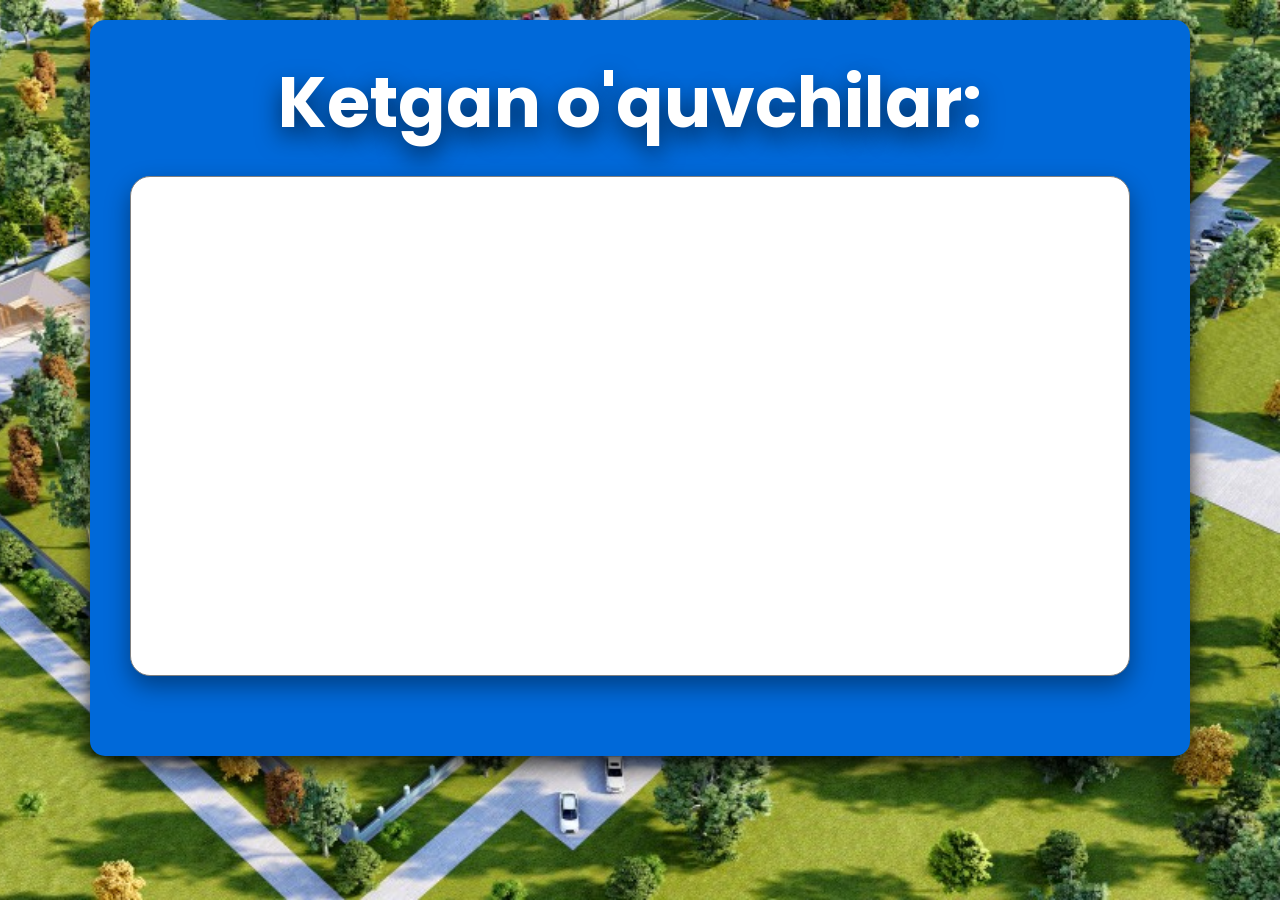
==== index.html @ 043543e6 "Change slider" ====
<!DOCTYPE html>
<html lang="en">
<head>
    <meta charset="UTF-8">
    <meta http-equiv="X-UA-Compatible" content="IE=edge">
    <meta name="viewport" content="width=device-width, initial-scale=1.0">
    <link rel="stylesheet" href="style.css">
    <link rel="icon" href="favicon.ico">
    <title>NamanganPM</title>
    <script src="jquery-3.4.1.js"></script>
    <style>
        body{
            margin-left: 50px;
            margin-right: 50px;
            padding-left: 40px;
            padding-top: 30px;
            padding-bottom: 60px;
            padding-right: 60px;
        }
        h1{
            font-size: 70px;
            margin-top: 0;
            padding-top: 0;
            text-shadow: 0 10px 25px rgba(0,0,0,0.6);
        }
        li{
            font-size: 25pt;
            margin-bottom: 10px;
        }
    </style>
</head>
<body>
    <h1>Ketgan o'quvchilar:</h1>
    <div class="page2">
        <br>
        <ul class="ready_students">
     </ul>
    </div>
    <script>
        function remove(el){
            var element = el;
            element.remove();
        }
            const list_of_students = document.querySelector(".ready_students")
        var students = JSON.parse(localStorage.getItem("ketgan"));
        if(students !== null){
        for(i=0; i<students.length; i++){
            var tag = document.createElement("li");
            var text = document.createTextNode(students[i]);
            tag.appendChild(text);
            var element = document.querySelector(".ready_students");
            element.appendChild(tag);
            tag.setAttribute("class", i);
        }
    }
    setInterval(function(){        
    location.reload();
    },5000);
    // document.querySelector('.ready_students').addEventListener('click', function(e) {if (e.target.tagName === 'LI') {
    //     e.target.style.visibility = "hidden";
    //     var students1 = JSON.parse(localStorage.getItem("students"));
    //     students1.splice(students.indexOf($(e.target).text()), 1);
    //     localStorage.setItem("students", JSON.stringify(students1));
    //     var ketganlar = JSON.parse(localStorage.getItem("ketgan"));
    //     ketganlar.push($(e.target).text());
    //     localStorage.setItem("ketgan", JSON.stringify(ketganlar));

    // }});
        
    </script>
    
</body>
</html>
---- style.css ----
@import url('https://fonts.googleapis.com/css2?family=Poppins:wght@400;500;600;700&display=swap');
*{
  margin: 0;
  padding: 0;
  box-sizing: border-box;
  font-family: 'Poppins', sans-serif;
}

html,body{
  display: grid;
  place-items: center;
}
body{
  background-color: rgba(0, 105, 217, 1);
  box-shadow: 0 10px 25px rgba(0,0,0,0.8);
  padding-left: 10%;
  padding-right: 10%;
  padding-bottom: 5%;
  border-radius: 15px;
  margin-top: 20px;
}
html{
  background-image: url("PMmodel.jpg");
  background-repeat: no-repeat;
  background-position: right top;
  background-attachment: fixed;
  background-size: cover;
}
::selection{
  color: #fff;
  background: #4285f4;
}
h1{
  text-align: center;
  margin-top: 70px;
  font-size: 60px;
  color: white;
  text-shadow: 0 10px 25px rgba(0,0,0,0.6);
}
h4{
  text-align: center;
  font-size: 25px;
  margin-top: 45px;
  text-shadow: 0 10px 25px rgba(0,0,0,0.6);
  color: white;

}
a{
  text-decoration: none;
  
}
.relash{
  display: inline-flex;
  background: #fff;
  height: 100px;
  width: 400px;
  align-items: center;
  justify-content: space-evenly;
  border-radius: 5px;
  padding: 20px 15px;
  box-shadow: 5px 5px 30px rgba(0,0,0,0.2);
  margin-top: 10px;
  margin-bottom: 20px;
}
.relash .option{
  background: #fff;
  height: 100%;
  width: 100%;
  display: flex;
  align-items: center;
  justify-content: space-evenly;
  margin: 0 10px;
  border-radius: 5px;
  cursor: pointer;
  padding: 0 10px;
  border: 2px solid lightgrey;
  transition: all 0.3s ease;
}
.relash .option .dot{
  height: 20px;
  width: 20px;
  background: #d9d9d9;
  border-radius: 50%;
  position: relative;
}
.relash .option .dot::before{
  position: absolute;
  content: "";
  top: 4px;
  left: 4px;
  width: 12px;
  height: 12px;
  background: #0069d9;
  border-radius: 50%;
  opacity: 0;
  transform: scale(1.5);
  transition: all 0.3s ease;
}
input[type="radio"]{
  display: none;
}
#option-1:checked:checked ~ .option-1,
#option-2:checked:checked ~ .option-2{
  border-color: #0069d9;
  background: #0069d9;
}
#option-1:checked:checked ~ .option-1 .dot,
#option-2:checked:checked ~ .option-2 .dot{
  background: #fff;
}
#option-1:checked:checked ~ .option-1 .dot::before,
#option-2:checked:checked ~ .option-2 .dot::before{
  opacity: 1;
  transform: scale(1);
}
.relash .option span{
  font-size: 20px;
  color: #808080;
}
#option-1:checked:checked ~ .option-1 span,
#option-2:checked:checked ~ .option-2 span{
  color: #fff;
}.wrapper{
  width: 550px;
  margin-top: 10px;
}
.select-btn, li{
  display: flex;
  align-items: center;
  cursor: pointer;
}
.select-btn{
  height: 65px;
  padding: 0 20px;
  font-size: 22px;
  background: #fff;
  border-radius: 7px;
  justify-content: space-between;
  box-shadow: 0 10px 25px rgba(0,0,0,0.1);
}
.select-btn i{
  font-size: 31px;
  transition: transform 0.3s linear;
}
.wrapper.active .select-btn i{
  transform: rotate(-180deg);
}
.content{
  display: none;
  padding: 20px;
  margin-top: 15px;
  background: #fff;
  border-radius: 7px;
  box-shadow: 0 10px 25px rgba(0,0,0,0.1);
}
.wrapper.active .content{
  display: block;
}
.content .search{
  position: relative;
}
.search i{
  top: 50%;
  left: 15px;
  color: #999;
  font-size: 20px;
  pointer-events: none;
  transform: translateY(-50%);
  position: absolute;
}
.search input{
  height: 60px;
  width: 100%;
  outline: none;
  font-size: 17px;
  border-radius: 5px;
  padding: 0 20px 0 43px;
  border: 1px solid #B3B3B3;
}
.search input:focus{
  padding-left: 42px;
  border: 2px solid #4285f4;
}
.search input::placeholder{
  color: #bfbfbf;
}
.content .options{
  margin-top: 10px;
  max-height: 200px;
  overflow-y: auto;
  padding-right: 7px;
}
.content .options::-webkit-scrollbar{
  width: 7px;
}
.content .options::-webkit-scrollbar-track{
  background: #f1f1f1;
  border-radius: 25px;
}
.content .options::-webkit-scrollbar-thumb{
  background: #ccc;
  border-radius: 25px;
}
.content .options::-webkit-scrollbar-thumb:hover{
  background: #b3b3b3;
}
.content .options li{
  height: 50px;
  padding: 0 13px;
  font-size: 21px;
}
.content .options li:hover, li.selected{
  border-radius: 5px;
  background: #f2f2f2;
}
.button-77 {
  align-items: center;
  appearance: none;
  background-clip: padding-box;
  background-color: initial;
  background-image: none;
  border-style: none;
  box-sizing: border-box;
  border-radius: 50%;
  color: white;
  background-color: white;
  cursor: pointer;
  display: inline-block;
  flex-direction: row;
  flex-shrink: 0;
  font-family: Eina01,sans-serif;
  font-size: 22px;
  font-weight: 800;
  justify-content: center;
  line-height: 24px;
  margin: 0;
  min-height: 64px;
  outline: none;
  overflow: visible;
  padding: 19px 26px;
  pointer-events: auto;
  position: relative;
  text-align: center;
  text-decoration: none;
  text-transform: none;
  user-select: none;
  -webkit-user-select: none;
  touch-action: manipulation;
  vertical-align: middle;
  width: auto;
  word-break: keep-all;
  z-index: 0;
  box-shadow: 0 10px 25px rgba(0,0,0,0.3);
}
.button-77 a{
  color: white;
}

@media (min-width: 768px) {
  .button-77 {
    padding: 19px 32px;
  }
}

.button-77:before,
.button-77:after {
  border-radius: 80px;
}

.button-77:before {
  color: #4285f4;
  background-color: white;
  content: "";
  display: block;
  height: 100%;
  left: 0;
  overflow: hidden;
  position: absolute;
  top: 0;
  width: 100%;
  z-index: -2;
}
.button-77:before a{
  color: #4285f4;
}
.button-77:after {
  background-color: #0069d9;
  bottom: 4px;
  content: "";
  display: block;
  left: 4px;
  overflow: hidden;
  position: absolute;
  right: 4px;
  top: 4px;
  transition: all 100ms ease-out;
  z-index: -1;
}

.button-77:active:not(:disabled) {
  color: #0069d9;
  background-color: white;
}
.button-77:active:not(:disabled) a{
  color: #0069d9;
}

.button-77:active:not(:disabled):after {
  background-color: white;
  bottom: 4px;
  left: 4px;
  right: 4px;
  top: 4px;
}

.button-77:disabled {
  cursor: default;
  opacity: .24;
}
.alert{
  background: #00eaff;
  padding: 20px 40px;
  min-width: 450px;
  position: absolute;
  top: 10px;
  border-radius: 4px;
  border-left: 8px solid #16006f;
  overflow: hidden;
  opacity: 0;
  pointer-events: none;
}
.alert.showAlert{
  opacity: 1;
  pointer-events: auto;
}
.alert.show{
  animation: show_slide 1s ease forwards;}
@keyframes show_slide {
  0%{
    transform: translateX(100%);
  }
  40%{
    transform: translateX(-10%);
  }
  80%{
    transform: translateX(0%);
  }
  100%{
    transform: translateX(-10px);
  }
}
.alert.hide{
  margin-right: 300px;
  opacity: 0;
  animation: hide_slide 1s ease forwards;
}
@keyframes hide_slide {
  0%{
    transform: translateX(-10px);
  }
  40%{
    transform: translateX(0%);
  }
  80%{
    transform: translateX(-10%);
  }
  100%{
    transform: translateX(100%);
  }
}
.alert .fa-check-circle{
  position: absolute;
  left: 20px;
  top: 50%;
  transform: translateY(-50%);
  color: #16006f;
  font-size: 30px;
}
.alert .msg{
  padding: 0 20px;
  font-size: 18px;
  color: #16006f;
}
.alert .close-btn{
  position: absolute;
  right: 0px;
  top: 50%;
  transform: translateY(-50%);
  background: #16006f;
  padding: 20px 18px;
  cursor: pointer;
}
.alert .close-btn:hover{
  background: #55a4ff;
}
.alert .close-btn .fas{
  color: white;
  font-size: 22px;
  line-height: 40px;
}
.page2{
  margin-top: 20px;
  min-height: 500px;
  padding-bottom: 50px;
  width: 1000px;
  border: grey solid 1px;
  box-shadow: 0 10px 25px rgba(0,0,0,0.4);
  margin-bottom: 20px;
  border-radius: 20px;
  background-color: white;
}
.page2 ul{
  margin-left: 50px;
  font-size: 35px;
  font-weight: bold;
}
#hiddenbutton{
  border-radius: 100%;
}
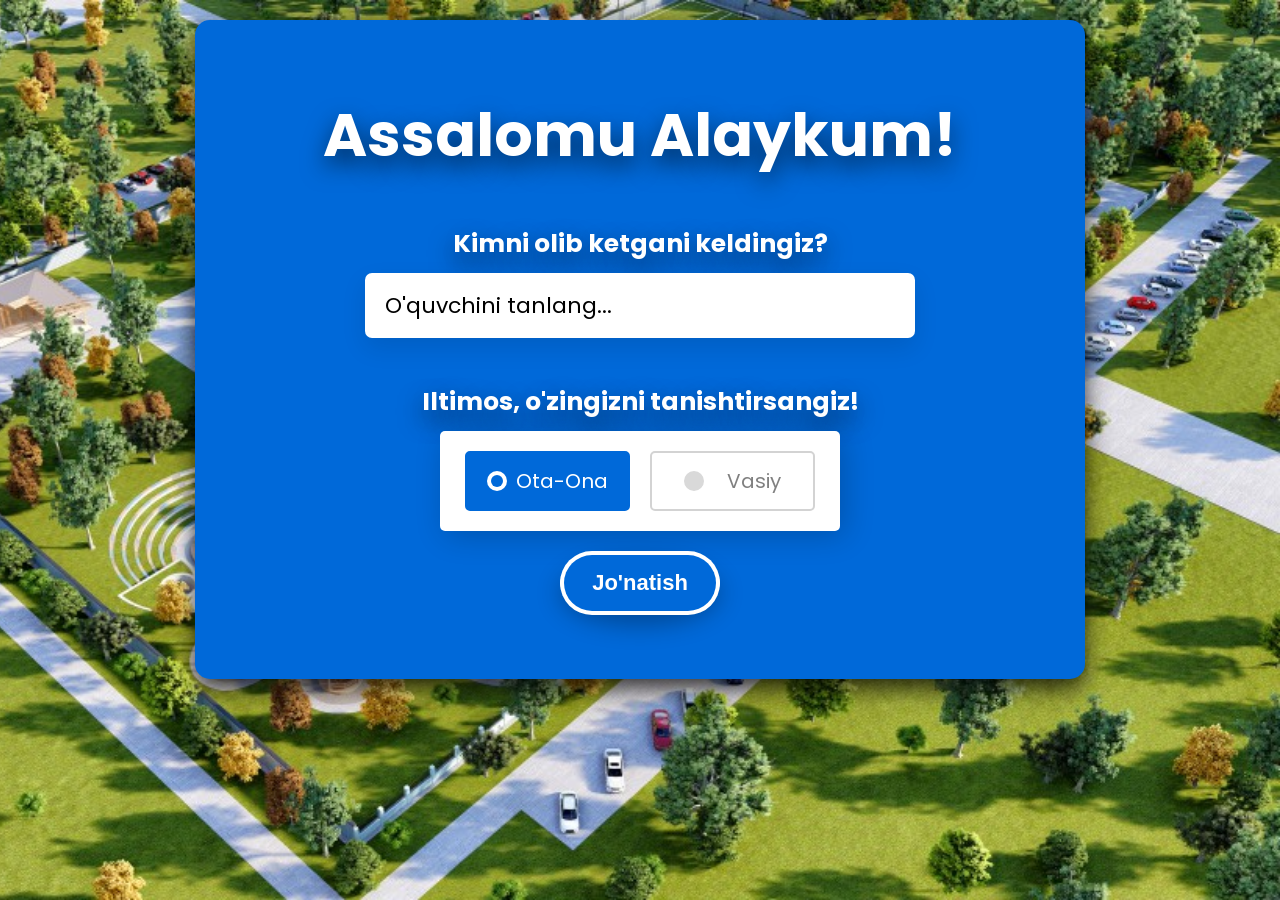
==== commit 03dc114c: "Change slider" ====
--- a/index.html
+++ b/index.html
@@ -1,73 +1,168 @@
 <!DOCTYPE html>
-<html lang="en">
-<head>
-    <meta charset="UTF-8">
-    <meta http-equiv="X-UA-Compatible" content="IE=edge">
+<html lang="en" dir="ltr">
+  <head>
+    <meta charset="utf-8">  
+    <title>NamanganPM</title>
+    <link rel="stylesheet" href="style.css">
     <meta name="viewport" content="width=device-width, initial-scale=1.0">
-    <link rel="stylesheet" href="style.css">
+    <link rel="stylesheet" href="https://unicons.iconscout.com/release/v4.0.0/css/line.css">
+    <link rel="stylesheet" href="https://cdnjs.cloudflare.com/ajax/libs/font-awesome/5.15.3/css/all.min.css"/>
     <link rel="icon" href="favicon.ico">
-    <title>NamanganPM</title>
     <script src="jquery-3.4.1.js"></script>
-    <style>
-        body{
-            margin-left: 50px;
-            margin-right: 50px;
-            padding-left: 40px;
-            padding-top: 30px;
-            padding-bottom: 60px;
-            padding-right: 60px;
-        }
-        h1{
-            font-size: 70px;
-            margin-top: 0;
-            padding-top: 0;
-            text-shadow: 0 10px 25px rgba(0,0,0,0.6);
-        }
-        li{
-            font-size: 25pt;
-            margin-bottom: 10px;
-        }
-    </style>
-</head>
-<body>
-    <h1>Ketgan o'quvchilar:</h1>
-    <div class="page2">
-        <br>
-        <ul class="ready_students">
-     </ul>
+  </head>
+  <body>
+
+    <h1>Assalomu Alaykum!</h1>
+    <h4>Kimni olib ketgani keldingiz?</h4>
+    <div class="wrapper">
+      <div class="select-btn">
+        <span>O'quvchini tanlang...</span>
+        <i class="uil uil-angle-down"></i>
+      </div>
+      <div class="content">
+        <div class="search">
+          <i class="uil uil-search"></i>
+          <input spellcheck="false" type="text" placeholder="Qidirish...">
+        </div>
+        <ul class="options"></ul>
+      </div>
     </div>
-    <script>
-        function remove(el){
-            var element = el;
-            element.remove();
-        }
-            const list_of_students = document.querySelector(".ready_students")
-        var students = JSON.parse(localStorage.getItem("ketgan"));
-        if(students !== null){
-        for(i=0; i<students.length; i++){
-            var tag = document.createElement("li");
-            var text = document.createTextNode(students[i]);
-            tag.appendChild(text);
-            var element = document.querySelector(".ready_students");
-            element.appendChild(tag);
-            tag.setAttribute("class", i);
+    <h4>Iltimos, o'zingizni tanishtirsangiz!</h4>
+    <div class="relash">
+      <input type="radio" name="select" id="option-1" value="Ota-ona" checked>
+      <input type="radio" name="select" id="option-2" value="Vasiy">
+      <label for="option-1" class="option option-1">
+        <div class="dot"></div>
+        <span>Ota-Ona</span>
+      </label>
+      <label for="option-2" class="option option-2">
+        <div class="dot"></div>
+        <span>Vasiy</span>
+      </label>
+    </div>
+  <button class="button-77" role="button" type="submit" name="selected">Jo'natish</a></button>
+      <div class="alert hide">
+         <span class="fa fa-check-circle"></span>
+         <span class="msg">Sizning so'rovingiz muvaffaqiyatli jo'natildi!</span>
+         <div class="close-btn">
+            <span class="fas fa-times"></span>
+         </div>
+      </div>
+
+      <script>
+
+localStorage.setItem("students", '[]')
+        const ready = document.querySelector(".ready_students");
+console.log(ready);
+const wrapper = document.querySelector(".wrapper"),
+selectBtn = wrapper.querySelector(".select-btn"),
+searchInp = wrapper.querySelector("input"),
+options = wrapper.querySelector(".options");
+console.log(wrapper)
+if(localStorage.getItem("ketgan") === null || localStorage.getItem("ketgan").length === 0){
+            localStorage.setItem("ketgan", '[]')}
+localStorage.setItem("ketgan", '[]');
+if(localStorage.getItem("countries") === null || localStorage.getItem("countries").length === 0){
+            localStorage.setItem("countries", '[]')}
+let countries = ["Asqaraliyev Muhammadali 8-blue", "Nosirjonov Fayozbek 8-blue", "Ahmedov Muhammad 8-blue", "Avazxonov Jobirxon 8-blue", "Mahkamaliyev Javohir 8-blue", 
+"Ikromova Marjona 8-blue", "Ubaydullayev Farruh 8-blue", "Olimov Muhammadmirzo 8-blue", "Hudoyberdiyeva Gulshoda 8-blue", "Juramirzayev Muhammadnozim 8-blue", 
+"Abdurahmonova Go'zal 8-blue", "Rahbaraliyev Amirxon 8-blue", "Abdumajidova Olima 8-green", "Abdurahimov Nozimjon 8-green", "Abdusamiyev Odiljon 8-green", 
+"Asadullayev Asadbek 8-green", "Dadaxanov Muhiddin 8-green", "Ikromjonova Madina 8-green", "Lutfullaxonov Abrorxon 8-green", 
+"Rahmatullayev Ulug'bek 8-green", "Rustamjonova Hosiyatoy 8-green", "Samijonov Abrorjon 8-green", "Tuxtanazarova Navbahor 8-green", "Halilbekov Abrorbek 8-green",
+"Abduxoliqov Behruzbek 9-blue", "Aliyev Shahzodbek 9-blue", "Anvarov Ahmadjon 9-blue",
+"Husanov Orifxon 9-blue","Ibrohimov Azizbek 9-blue","Ismoilova Omina 9-blue","Mo'ydinova Nozila 9-blue",
+"Jo'raboyev Saidbek 9-blue","Rahimjonov Behruz 9-blue","Toxirov Mirzog'olib 9-blue","Umaraliyeva Sarvinoz 9-blue","Abdubannoyev Suhrob 9-green",
+"Abdubannoyeva Nigina 9-green","Abdusattorova Mahliyo 9-green","Haydaraliyev Bositxon 9-green","Hoshimova Mashhura 9-green",
+"Muhtorjonov Abdulhamid 9-green", "Nosiraliyev To'lqinjon 9-green", "Olimjonov Muhammaddiyor 9-green", "Sobirjonov Husniddin 9-green",
+ "Zayliddinova Kamola 9-green", "Zafarov A'zamjon 9-green", "Shokirova Laylo 9-green","Abduqahhorov Sherzod 10-blue", "Mamurxo'jayev Javohir 10-blue", 
+ "Turg'unpo'latov Donyor 10-blue", "Abdurahimov Dedaxon 10-blue", "Abdurahmonov Rahmonjon 10-blue", "Ahmadjonov Boburjon 10-blue", "Mansuraliyev Husanboy 10-blue",
+"Anvarova Rayhona 10-blue", "Davlataliyeva Odina 10-blue", "Mamathanova Ziyoda 10-blue", "Habibullayeva Sarvinoz 10-blue", "Abdurahmonov Botirxon 10-green", 
+"Komiljonov Bobomurod 10-green", "Olimjonov Jasur 10-green", "Nurmamatov Javohir 10-green", "Ko'kiboyev Shohjahon 10-green",
+"Solijonov Afzalshoh 10-green", "Saydullayev Sobitxon 10-green", "Rustamova Mohina 10-green", "Mirzamahmudova Iroda 10-green", "Muhammedova Rahbaroy 10-green",
+"Tursunboyeva Muxlisa 10-green", "Homidova Gavharshodbegim 10-green"];
+
+for(i=0; i<countries.length; i++){
+  countries[i] = JSON.stringify(i+1)+"."+countries[i]
+}
+
+
+function addCountry(selectedCountry) {
+options.innerHTML = "";
+countries.forEach(country => {
+ let isSelected = country == selectedCountry ? "selected" : "";
+ let items_index = countries.indexOf(country)
+ let li = `<li onclick="updateName(this)" class="${isSelected}">${country}</li>`;
+ options.insertAdjacentHTML("beforeend", li);
+});
+} 
+addCountry();
+
+var students = []
+
+function updateName(selectedLi) {
+searchInp.value = "";
+addCountry(selectedLi.innerText);
+wrapper.classList.remove("active");
+selectBtn.firstElementChild.innerText = selectedLi.innerText;
+}
+
+searchInp.addEventListener("keyup", () => {
+let arr = [];
+let searchWord = searchInp.value.toLowerCase();
+arr = countries.filter(data => {
+ return data.toLowerCase().includes(searchWord);
+}).map(data => {
+ let isSelected = data == selectBtn.firstElementChild.innerText ? "selected" : "";
+ return `<li onclick="updateName(this)" class="${isSelected}">${data}</li>`;
+}).join("");
+options.innerHTML = arr ? arr : `<p style="margin-top: 10px;">Kechirasiz, bunday o'quvchi topilmadi...</p>`;
+});
+
+
+selectBtn.addEventListener("click", () => wrapper.classList.toggle("active"));
+$('.button-77').click(function(){
+    if(selectBtn.firstElementChild.innerText !== "O'quvchini tanlang..."){
+      function validateRadios() {
+        var radios = document.getElementsByName("select")
+        for(var i = 0; i<radios.length; i++){
+          if(radios[i].checked){
+            var radio_checked = radios[i];
+            console.log(radio_checked.value);
+            
+    students.push(selectBtn.firstElementChild.innerText +": "+ radio_checked.value);
+    var old_data = JSON.parse(localStorage.getItem("students"));
+    if(old_data === null){
+      localStorage.setItem("students", "[]");
+      var old_data = JSON.parse(localStorage.getItem("students"));
+    }
+    else if(old_data !== null){old_data.push(selectBtn.firstElementChild.innerText +": "+ radio_checked.value);}
+    
+
+    localStorage.setItem("students", JSON.stringify(old_data));
+
+    countries.splice(countries.indexOf(selectBtn.firstElementChild.innerText), 1);
+    selectBtn.firstElementChild.innerText = "O'quvchini tanlang...";
+    addCountry();
+          }
         }
     }
-    setInterval(function(){        
-    location.reload();
-    },5000);
-    // document.querySelector('.ready_students').addEventListener('click', function(e) {if (e.target.tagName === 'LI') {
-    //     e.target.style.visibility = "hidden";
-    //     var students1 = JSON.parse(localStorage.getItem("students"));
-    //     students1.splice(students.indexOf($(e.target).text()), 1);
-    //     localStorage.setItem("students", JSON.stringify(students1));
-    //     var ketganlar = JSON.parse(localStorage.getItem("ketgan"));
-    //     ketganlar.push($(e.target).text());
-    //     localStorage.setItem("ketgan", JSON.stringify(ketganlar));
 
-    // }});
-        
-    </script>
     
-</body>
+    validateRadios();
+    console.log(countries);
+    console.log(students);
+    $('.alert').addClass("show");
+    $('.alert').removeClass("hide");
+    $('.alert').addClass("showAlert");
+    setTimeout(function(){
+      $('.alert').removeClass("show");
+      $('.alert').addClass("hide");
+    },1000);
+  }});
+  $('.close-btn').click(function(){
+    $('.alert').removeClass("show");
+    $('.alert').addClass("hide");
+  });
+      </script>
+  </body>
 </html>
